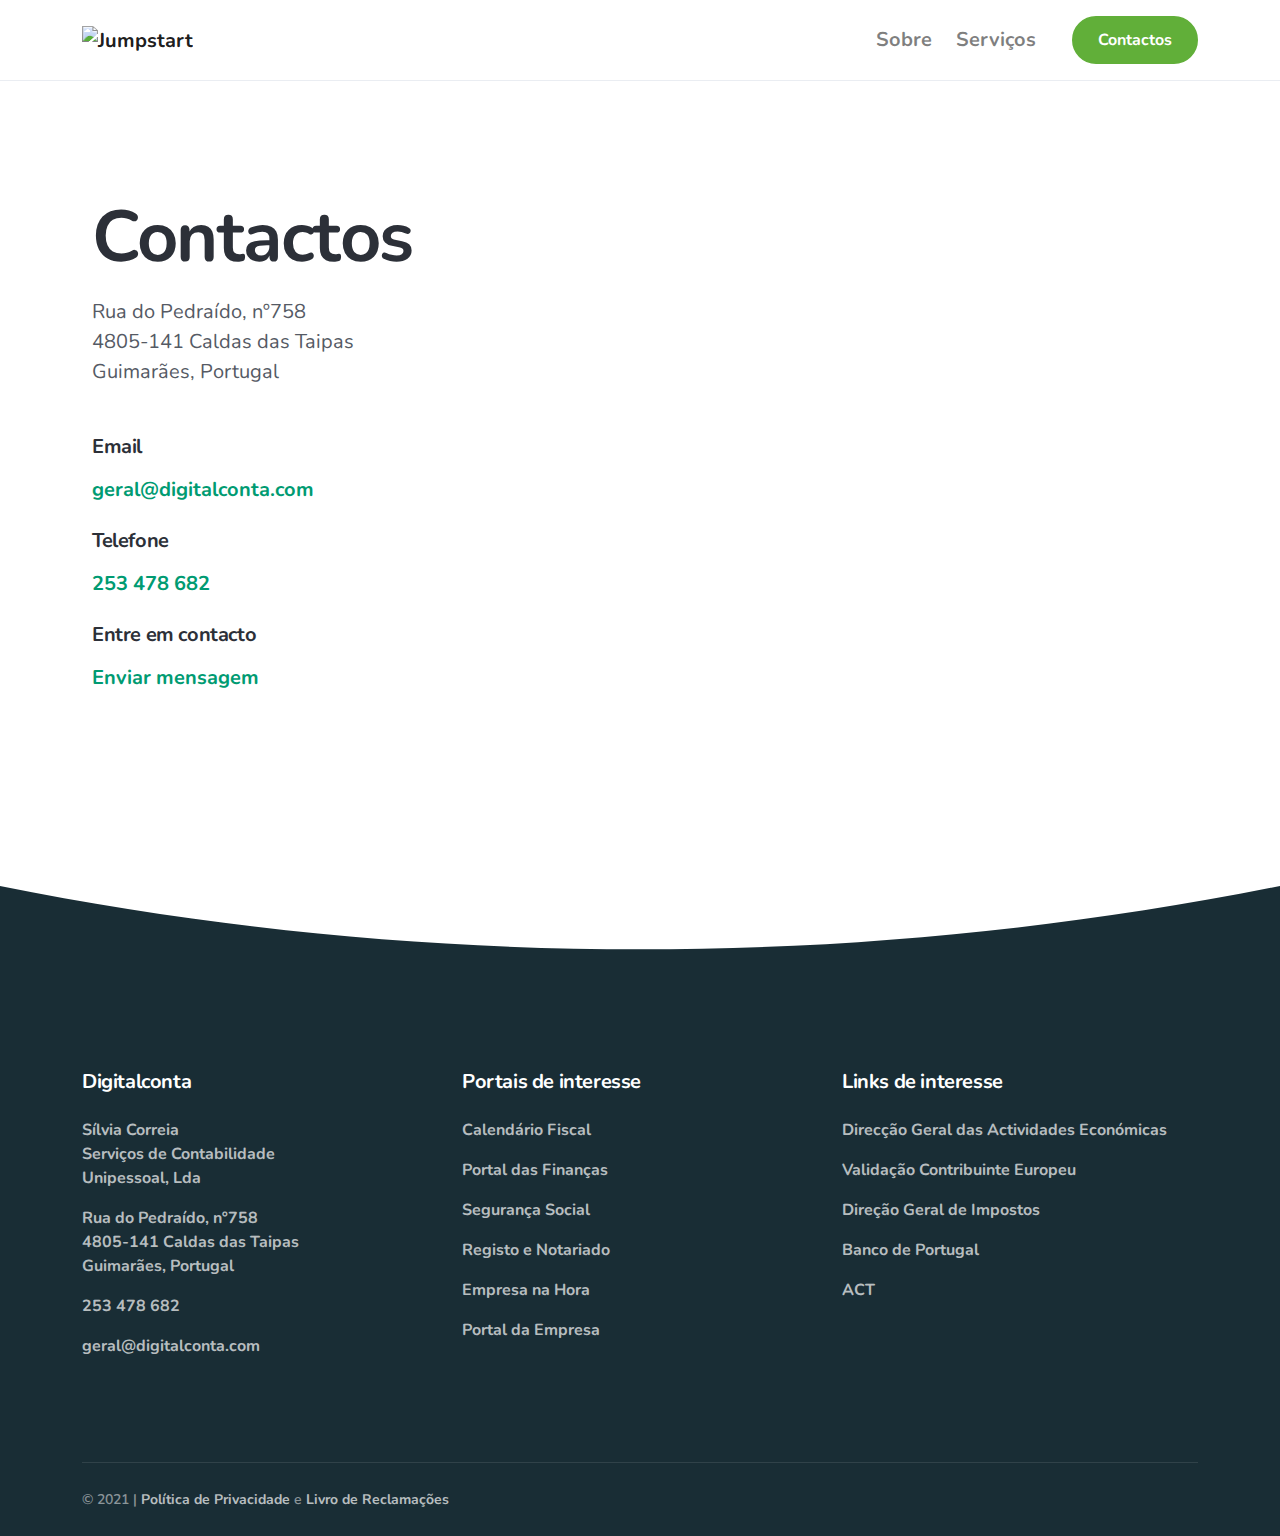
==== contactos.html @ 4f8dac58 "Add files via upload" ====
<!doctype html>
<html lang="en">

  <head>
    <meta charset="utf-8">
    <title>Jumpstart SaaS App & Software Template</title>
    <meta name="viewport" content="width=device-width, initial-scale=1.0">
    <meta name="description" content="Bootstrap HTML template and UI kit by Medium Rare">
    <!-- Begin loading animation -->
    <link href="loader-pulse.css" rel="stylesheet" type="text/css" media="all" />
    <!-- End loading animation -->
    <link href="theme.css" rel="stylesheet" type="text/css" media="all" />
    <link href="https://fonts.googleapis.com/css?family=Nunito:400,400i,600,700&display=swap" rel="stylesheet">
  </head>

  <body>
    <div class="loader">
      <div class="loading-animation"></div>
    </div>
    <!-- <div class="alert alert-dismissible d-none d-md-block bg-primary-3 text-white py-4 py-md-3 px-0 mb-0 rounded-0 border-0">
    <div class="container">
        <div class="row no-gutters align-items-md-center justify-content-center">
            <div class="col-lg-11 col-md d-flex flex-column flex-md-row align-items-md-center justify-content-lg-center">
                <div class="mb-3 mb-md-0"><strong>Intro Sale</strong> $10 per license for Jumpstart's launch. Act fast, ends soon.</div>
                <a class="btn btn-sm btn-success ml-md-3" target="_blank" href=#>Redeem Offer</a>
            </div>
            <div class="col-auto position-absolute right">
                <button type="button" class="close p-0 position-relative" data-dismiss="alert" aria-label="Close">
                    <span aria-hidden="true">
                        <img src="assets/img/icons/interface/icon-x.svg" alt="Close" class="icon icon-sm bg-white" data-inject-svg>
                    </span>
                </button>
            </div>
        </div>
    </div>
</div> -->
<div class="navbar-container">
  <nav class="navbar navbar-expand-lg navbar-light" data-sticky="top">
    <div class="container">
      <a class="navbar-brand navbar-brand-dynamic-color fade-page" href="index.html">
        <img alt="Jumpstart" style="width: 200px;" src="assets/img/logo2_semfundo.png">
      </a>
      <div class="d-flex align-items-center order-lg-3">
        <a href="contactos.html" class="btn btn-primary ml-lg-4 mr-3 mr-md-4 mr-lg-0 d-none d-sm-block order-lg-3">Contactos</a>
        <button aria-expanded="false" aria-label="Toggle navigation" class="navbar-toggler" data-target=".navbar-collapse" data-toggle="collapse" type="button">
          <img alt="Navbar Toggler Open Icon" class="navbar-toggler-open icon icon-sm" data-inject-svg src="assets/img/icons/interface/icon-menu.svg">
          <img alt="Navbar Toggler Close Icon" class="navbar-toggler-close icon icon-sm" data-inject-svg src="assets/img/icons/interface/icon-x.svg">
        </button>
      </div>
      <div class="collapse navbar-collapse order-3 order-lg-2 justify-content-lg-end" id="navigation-menu">
        <ul class="navbar-nav my-3 my-lg-0">
          <li class="nav-item">
              <a aria-expanded="false" aria-haspopup="true" class="nav-link nav-item" href="sobre.html" role="button">Sobre</a>
          </li>
          <li class="nav-item">
            <a aria-expanded="false" aria-haspopup="true" class="nav-link nav-item" href="servicos.html" role="button">Serviços</a>
        </li>
      </ul>
      </div>
    </div>
  </nav>
</div>

    <section class="row no-gutters p-0 border-top border-bottom">
      <div class="col-lg-6">
        <section>
          <div class="container">
            <div class="row justify-content-center">
              <div class="col col-md-10 col-xl-9 text-center text-lg-left">
                <h1 class="display-3">Contactos</h1>
                <address class="lead mb-5">
                  <p>Rua do Pedraído, nº758</p>
                  <p>4805-141 Caldas das Taipas</p>
                  <p>Guimarães, Portugal</p>
                </address>
                <div class="d-flex flex-column justify-content-center justify-content-lg-start">
                  <div class="mx-3 mx-lg-0 mr-lg-5 mb-4">
                    <h5>Email</h5>
                    <a href="#" class="lead green">geral@digitalconta.com</a>
                  </div>
                  <div class="mx-3 mx-lg-0 mr-lg-5 mb-4">
                    <h5>Telefone</h5>
                    <a href="#" class="lead green">253 478 682</a>
                  </div>
                  <div class="mx-3 mx-lg-0 mr-lg-5 mb-4">
                    <h5>Entre em contacto</h5>
                    <a href="#" class="lead green">Enviar mensagem</a>
                  </div>
                </div>
              </div>
            </div>
          </div>
        </section>
      </div>
      <div class="col-lg-6">
        <div class="divider divider-side d-none d-lg-block transform-flip-y"></div>
        <div class="min-vh-30 h-100 w-100" data-marker-image="assets/img/icons/theme/map/marker-2.svg" data-maps-api-key="AIzaSyBCfgrovB5v2DGaDLzF8RobNGKXDOiqhkw" data-address="Rua do Pedraído, nº758

        4805-141 Caldas das Taipas
        
        Guimarães, Portugal" data-map-zoom="14">
          <div class="map-marker" data-address="Rua do Pedraído, nº758

          4805-141 Caldas das Taipas
          
          Guimarães, Portugal
">
            <div class="info-window" data-max-width="400">
              <div class="container">
                <div class="row">
                  <div class="col-12">
                    <h5>Info windows in Jumpstart</h5>
                  </div>
                  <div class="col-4">
                    <img alt="Jumpstart Logo" class="w-100" src="assets/img/logos/jumpstart.svg">
                  </div>
                  <div class="col-8 pb-2">
                    <p>
                      We've made info windows easy in Jumpstart, so you can use any HTML in this infowindow on your map.
                    </p>
                    <h6 class="mb-0">Address</h6>
                    <address>
                      443 Park Avenue South, Kips Bay New York City

                    </address>
                    <a target="_blank" href="#">... More Info</a>
                  </div>
                </div>
              </div>
            </div>
          </div>
        </div>
      </div>
      <div class="divider divider-bottom bg-primary-3 mt-5"></div>
    </section>

    <footer class="bg-primary-3 text-white links-white pb-4 footer-1">
      <div class="container">
        <div class="row">
          <div class="col-xl-4 col-md-4 mb-4 mb-md-0">
            <h5>Digitalconta</h5>
            <ul class="nav flex-column flex-md-column">
              <li class="nav-item mr-3 mr-md-0">
                <a href="https://www.racius.com/silvia-correia-servicos-de-contabilidade-unipessoal-lda/" class="nav-link fade-page px-0 py-2">Sílvia Correia<br>Serviços de Contabilidade<br>Unipessoal, Lda</a>
              </li>
              <li class="nav-item mr-3 mr-md-0">
                <a href="https://www.google.com/maps?ll=41.49238,-8.349978&z=14&t=h&hl=pt-PT&gl=US&mapclient=embed&q=R.+do+Pedraido+758+Caldelas" class="nav-link fade-page px-0 py-2">
                  Rua do Pedraído, nº758<br>
                  4805-141 Caldas das Taipas<br>
                  Guimarães, Portugal</a>
              </li>
              <li class="nav-item mr-3 mr-md-0">
                <a href="tel:253478682" class="nav-link fade-page px-0 py-2">253 478 682</a>
              </li>
              <li class="nav-item mr-3 mr-md-0">
                <a href="mailto:geral@digitalconta.com" class="nav-link fade-page px-0 py-2">geral@digitalconta.com</a>
              </li>
            </ul>
          </div>
          <div class="col-xl-4 col-md-4 mb-4 mb-md-0">
            <h5>Portais de interesse</h5>
            <ul class="nav flex-column flex-md-column">
              <li class="nav-item mr-3 mr-md-0">
                <a href="https://info.portaldasfinancas.gov.pt/pt/apoio_contribuinte/calendario_fiscal/Pages/obrigacoes.aspx" class="nav-link fade-page px-0 py-2">Calendário Fiscal</a>
              </li>
              <li class="nav-item mr-3 mr-md-0">
                <a href="https://www.portaldasfinancas.gov.pt/at/html/index.html" class="nav-link fade-page px-0 py-2">Portal das Finanças</a>
              </li>
              <li class="nav-item mr-3 mr-md-0">
                <a href="http://www.seg-social.pt/inicio" class="nav-link fade-page px-0 py-2">Segurança Social</a>
              </li>
              <li class="nav-item mr-3 mr-md-0">
                <a href="https://www.irn.mj.pt/IRN/sections/inicio" class="nav-link fade-page px-0 py-2">Registo e Notariado</a>
              </li>
              <li class="nav-item mr-3 mr-md-0">
                <a href="https://justica.gov.pt/Servicos/Empresa-na-Hora" class="nav-link fade-page px-0 py-2">Empresa na Hora</a>
              </li>
              <li class="nav-item mr-3 mr-md-0">
                <a href="http://www.portaldaempresa.pt/" class="nav-link fade-page px-0 py-2">Portal da Empresa</a>
              </li>
            </ul>
          </div>
          <div class="col-xl-4 col-md-4 mb-4 mb-md-0">
            <h5>Links de interesse</h5>
            <ul class="nav flex-column flex-md-column">
              <li class="nav-item mr-3 mr-md-0">
                <a href="http://www.dgae.min-economia.pt/" class="nav-link fade-page px-0 py-2">Direcção Geral das Actividades Económicas</a>
              </li>
              <li class="nav-item mr-3 mr-md-0">
                <a href="https://ec.europa.eu/taxation_customs/vies/" class="nav-link fade-page px-0 py-2">Validação Contribuinte Europeu</a>
              </li>
              <li class="nav-item mr-3 mr-md-0">
                <a href="http://www.dgci.min-financas.pt/" class="nav-link fade-page px-0 py-2">Direção Geral de Impostos</a>
              </li>
              <li class="nav-item mr-3 mr-md-0">
                <a href="https://www.bportugal.pt/" class="nav-link fade-page px-0 py-2">Banco de Portugal</a>
              </li>
              <li class="nav-item mr-3 mr-md-0">
                <a href="http://www.act.gov.pt/" class="nav-link fade-page px-0 py-2">ACT</a>
              </li>
            </ul>
          </div>
        </div>
        <div class="row">
          <div class="col">
            <hr>
          </div>
        </div>
        <div class="row flex-column flex-lg-row align-items-center justify-content-center justify-content-lg-between text-center text-lg-left">
          <div class="col-auto">
            <div class="d-flex flex-column flex-sm-row align-items-center text-small">
              <div class="text-muted">&copy; 2021 | <a href="https://www.google.com/policies/privacy/" target="_blank">Política de Privacidade</a> e <a href="https://www.livroreclamacoes.pt/inicio" target="_blank">Livro de Reclamações</a>
              </div>
            </div>
          </div>
          <div class="col-auto mt-3 mt-lg-0">
            <ul class="list-unstyled d-flex mb-0">
              <li class="mx-3">
                <a href="#" class="hover-fade-out">
                  <img src="assets/img/icons/social/dribbble.svg" alt="Dribbble" class="icon icon-xs bg-white" data-inject-svg>
                </a>
              </li>
              <li class="mx-3">
                <a href="#" class="hover-fade-out">
                  <img src="assets/img/icons/social/twitter.svg" alt="Twitter" class="icon icon-xs bg-white" data-inject-svg>
                </a>
              </li>
              <li class="mx-3">
                <a href="#" class="hover-fade-out">
                  <img src="assets/img/icons/social/github.svg" alt="Github" class="icon icon-xs bg-white" data-inject-svg>
                </a>
              </li>
              <li class="mx-3">
                <a href="#" class="hover-fade-out">
                  <img src="assets/img/icons/social/facebook.svg" alt="Facebook" class="icon icon-xs bg-white" data-inject-svg>
                </a>
              </li>
              <li class="mx-3">
                <a href="#" class="hover-fade-out">
                  <img src="assets/img/icons/social/google.svg" alt="Google" class="icon icon-xs bg-white" data-inject-svg>
                </a>
              </li>
            </ul>
          </div>
        </div>
      </div>
    </footer>
    <a href="#top" class="btn btn-primary rounded-circle btn-back-to-top" data-smooth-scroll data-aos="fade-up" data-aos-offset="2000" data-aos-mirror="true" data-aos-once="false">
      <img src="assets/img/icons/interface/icon-arrow-up.svg" alt="Icon" class="icon bg-white" data-inject-svg>
    </a>
    <!-- Required vendor scripts (Do not remove) -->
    <script type="text/javascript" src="jquery.min.js"></script>
    <script type="text/javascript" src="popper.min.js"></script>
    <script type="text/javascript" src="bootstrap.js"></script>

    <!-- Optional Vendor Scripts (Remove the plugin script here and comment initializer script out of index.js if site does not use that feature) -->

    <!-- AOS (Animate On Scroll - animates elements into view while scrolling down) -->
    <script type="text/javascript" src="aos.js"></script>
    <!-- Clipboard (copies content from browser into OS clipboard) -->
    <script type="text/javascript" src="clipboard.min.js"></script>
    <!-- Fancybox (handles image and video lightbox and galleries) -->
    <script type="text/javascript" src="jquery.fancybox.min.js"></script>
    <!-- Flatpickr (calendar/date/time picker UI) -->
    <script type="text/javascript" src="flatpickr.min.js"></script>
    <!-- Flickity (handles touch enabled carousels and sliders) -->
    <script type="text/javascript" src="flickity.pkgd.min.js"></script>
    <!-- Ion rangeSlider (flexible and pretty range slider elements) -->
    <script type="text/javascript" src="ion.rangeSlider.min.js"></script>
    <!-- Isotope (masonry layouts and filtering) -->
    <script type="text/javascript" src="isotope.pkgd.min.js"></script>
    <!-- jarallax (parallax effect and video backgrounds) -->
    <script type="text/javascript" src="jarallax.min.js"></script>
    <script type="text/javascript" src="jarallax-video.min.js"></script>
    <script type="text/javascript" src="jarallax-element.min.js"></script>
    <!-- jQuery Countdown (displays countdown text to a specified date) -->
    <script type="text/javascript" src="jquery.countdown.min.js"></script>
    <!-- jQuery smartWizard facilitates steppable wizard content -->
    <script type="text/javascript" src="jquery.smartWizard.min.js"></script>
    <!-- Plyr (unified player for Video, Audio, Vimeo and Youtube) -->
    <script type="text/javascript" src="plyr.polyfilled.min.js"></script>
    <!-- Prism (displays formatted code boxes) -->
    <script type="text/javascript" src="prism.js"></script>
    <!-- ScrollMonitor (manages events for elements scrolling in and out of view) -->
    <script type="text/javascript" src="scrollMonitor.js"></script>
    <!-- Smooth scroll (animation to links in-page)-->
    <script type="text/javascript" src="smooth-scroll.polyfills.min.js"></script>
    <!-- SVGInjector (replaces img tags with SVG code to allow easy inclusion of SVGs with the benefit of inheriting colors and styles)-->
    <script type="text/javascript" src="svg-injector.umd.production.js"></script>
    <!-- TwitterFetcher (displays a feed of tweets from a specified account)-->
    <script type="text/javascript" src="twitterFetcher_min.js"></script>
    <!-- Typed text (animated typing effect)-->
    <script type="text/javascript" src="typed.min.js"></script>
    <!-- Required theme scripts (Do not remove) -->
    <script type="text/javascript" src="theme.js"></script>
    <!-- Removes page load animation when window is finished loading -->
    <script type="text/javascript">
      window.addEventListener("load",function(){document.querySelector('body').classList.add('loaded');});
    </script>

  </body>

</html>
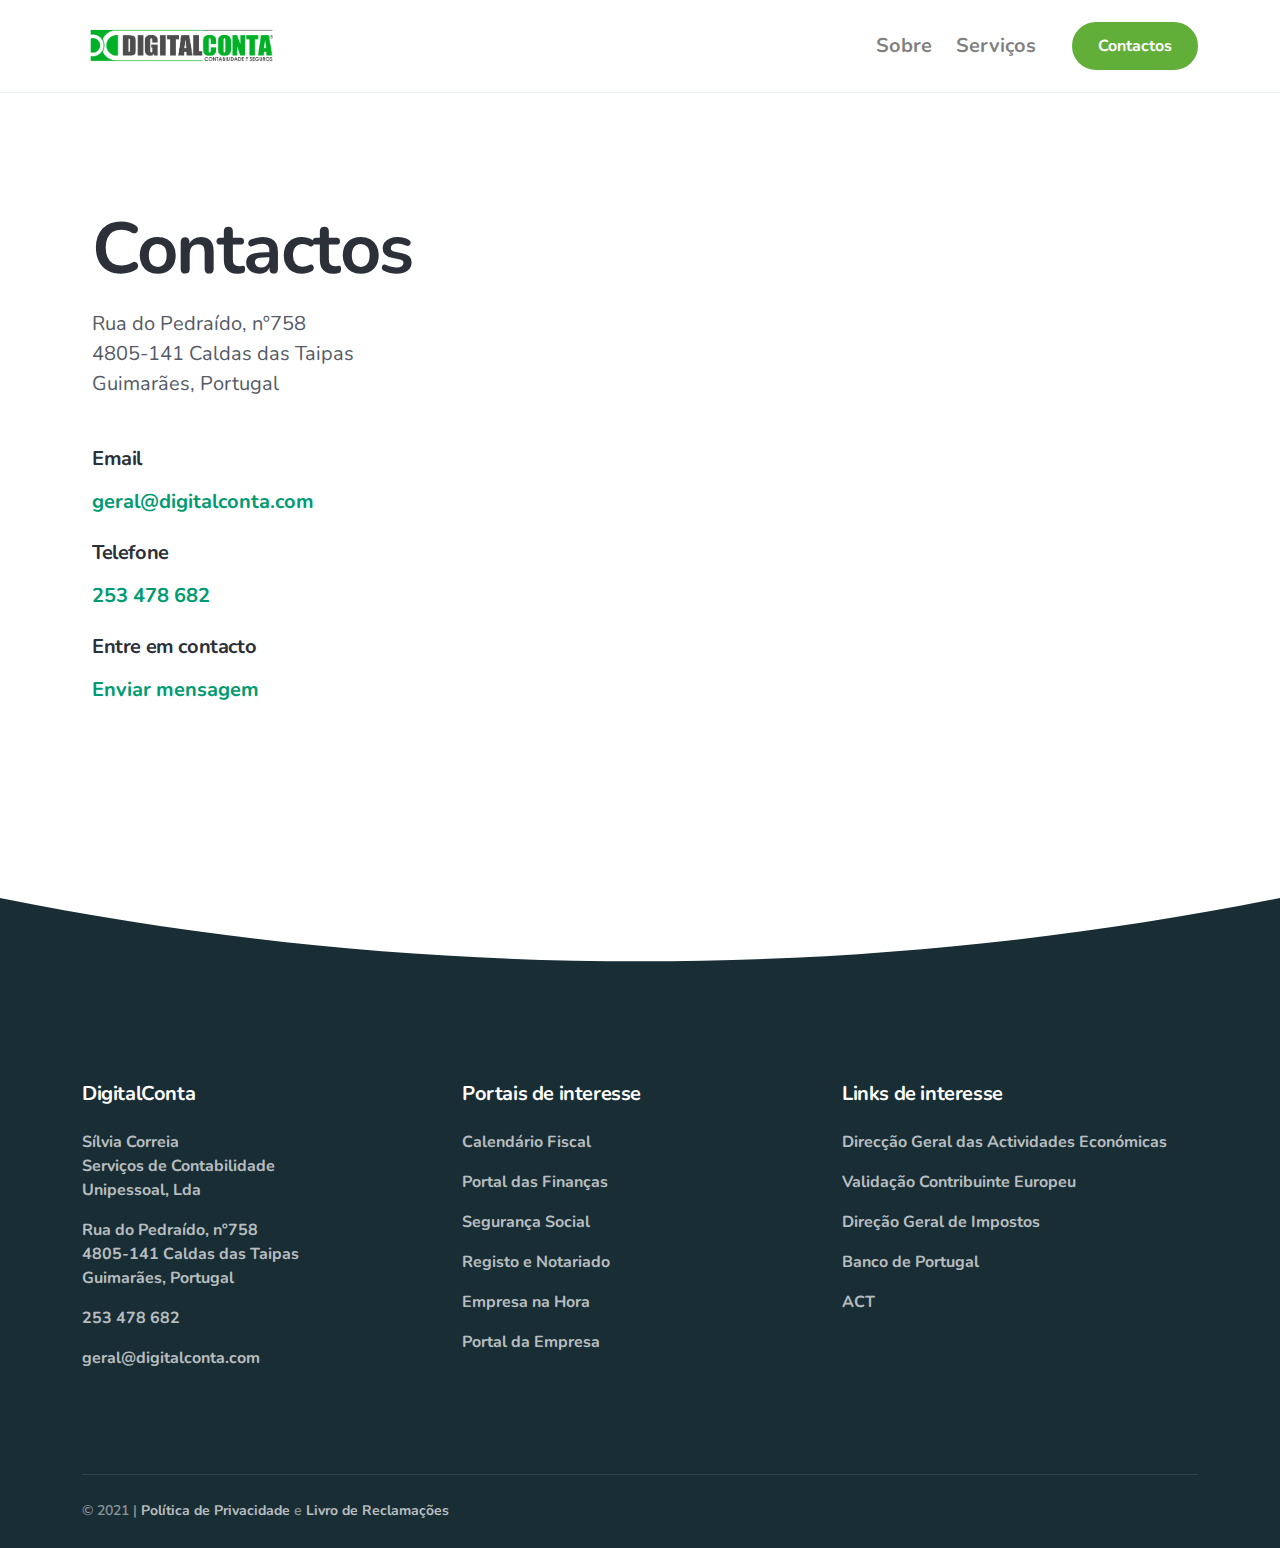
==== commit c5066b34: "Add files via upload" ====
--- a/contactos.html
+++ b/contactos.html
@@ -3,12 +3,13 @@
 
   <head>
     <meta charset="utf-8">
-    <title>Jumpstart SaaS App & Software Template</title>
+    <title>DIGITALCONTA</title>
     <meta name="viewport" content="width=device-width, initial-scale=1.0">
-    <meta name="description" content="Bootstrap HTML template and UI kit by Medium Rare">
+    <meta name="description" content="Contabilidade e Fiscalidade">
     <!-- Begin loading animation -->
     <link href="loader-pulse.css" rel="stylesheet" type="text/css" media="all" />
     <!-- End loading animation -->
+    <link rel="icon" type="image/png" href="favicon.png"/>
     <link href="theme.css" rel="stylesheet" type="text/css" media="all" />
     <link href="https://fonts.googleapis.com/css?family=Nunito:400,400i,600,700&display=swap" rel="stylesheet">
   </head>
@@ -17,50 +18,32 @@
     <div class="loader">
       <div class="loading-animation"></div>
     </div>
-    <!-- <div class="alert alert-dismissible d-none d-md-block bg-primary-3 text-white py-4 py-md-3 px-0 mb-0 rounded-0 border-0">
-    <div class="container">
-        <div class="row no-gutters align-items-md-center justify-content-center">
-            <div class="col-lg-11 col-md d-flex flex-column flex-md-row align-items-md-center justify-content-lg-center">
-                <div class="mb-3 mb-md-0"><strong>Intro Sale</strong> $10 per license for Jumpstart's launch. Act fast, ends soon.</div>
-                <a class="btn btn-sm btn-success ml-md-3" target="_blank" href=#>Redeem Offer</a>
-            </div>
-            <div class="col-auto position-absolute right">
-                <button type="button" class="close p-0 position-relative" data-dismiss="alert" aria-label="Close">
-                    <span aria-hidden="true">
-                        <img src="assets/img/icons/interface/icon-x.svg" alt="Close" class="icon icon-sm bg-white" data-inject-svg>
-                    </span>
-                </button>
-            </div>
-        </div>
+    <div class="navbar-container">
+      <nav class="navbar navbar-expand-lg navbar-light" data-sticky="top">
+        <div class="container">
+          <a class="navbar-brand navbar-brand-dynamic-color fade-page" href="index.html">
+           <img alt="DigitalConta" style="width: 200px;" src="logo-navbar.png">
+          </a>
+          <div class="d-flex align-items-center order-lg-3">
+            <a href="contactos.html" class="btn btn-primary ml-lg-4 mr-3 mr-md-4 mr-lg-0 d-none d-sm-block order-lg-3">Contactos</a>
+            <button aria-expanded="false" aria-label="Toggle navigation" class="navbar-toggler" data-target=".navbar-collapse" data-toggle="collapse" type="button">
+              <img alt="Navbar Toggler Open Icon" class="navbar-toggler-open icon icon-sm" data-inject-svg src="assets/icon-menu.svg">
+              <img alt="Navbar Toggler Close Icon" class="navbar-toggler-close icon icon-sm" data-inject-svg src="assets/icon-x.svg">
+            </button>
+          </div>
+          <div class="collapse navbar-collapse order-3 order-lg-2 justify-content-lg-end" id="navigation-menu">
+            <ul class="navbar-nav my-3 my-lg-0">
+              <li class="nav-item">
+                  <a aria-expanded="false" aria-haspopup="true" class="nav-link nav-item" href="sobre.html" role="button">Sobre</a>
+              </li>
+              <li class="nav-item">
+                <a aria-expanded="false" aria-haspopup="true" class="nav-link nav-item" href="servicos.html" role="button">Serviços</a>
+            </li>
+          </ul>
+          </div>
+        </div>
+      </nav>
     </div>
-</div> -->
-<div class="navbar-container">
-  <nav class="navbar navbar-expand-lg navbar-light" data-sticky="top">
-    <div class="container">
-      <a class="navbar-brand navbar-brand-dynamic-color fade-page" href="index.html">
-        <img alt="Jumpstart" style="width: 200px;" src="assets/img/logo2_semfundo.png">
-      </a>
-      <div class="d-flex align-items-center order-lg-3">
-        <a href="contactos.html" class="btn btn-primary ml-lg-4 mr-3 mr-md-4 mr-lg-0 d-none d-sm-block order-lg-3">Contactos</a>
-        <button aria-expanded="false" aria-label="Toggle navigation" class="navbar-toggler" data-target=".navbar-collapse" data-toggle="collapse" type="button">
-          <img alt="Navbar Toggler Open Icon" class="navbar-toggler-open icon icon-sm" data-inject-svg src="assets/img/icons/interface/icon-menu.svg">
-          <img alt="Navbar Toggler Close Icon" class="navbar-toggler-close icon icon-sm" data-inject-svg src="assets/img/icons/interface/icon-x.svg">
-        </button>
-      </div>
-      <div class="collapse navbar-collapse order-3 order-lg-2 justify-content-lg-end" id="navigation-menu">
-        <ul class="navbar-nav my-3 my-lg-0">
-          <li class="nav-item">
-              <a aria-expanded="false" aria-haspopup="true" class="nav-link nav-item" href="sobre.html" role="button">Sobre</a>
-          </li>
-          <li class="nav-item">
-            <a aria-expanded="false" aria-haspopup="true" class="nav-link nav-item" href="servicos.html" role="button">Serviços</a>
-        </li>
-      </ul>
-      </div>
-    </div>
-  </nav>
-</div>
-
     <section class="row no-gutters p-0 border-top border-bottom">
       <div class="col-lg-6">
         <section>
@@ -138,22 +121,22 @@
       <div class="container">
         <div class="row">
           <div class="col-xl-4 col-md-4 mb-4 mb-md-0">
-            <h5>Digitalconta</h5>
+            <h5>DigitalConta</h5>
             <ul class="nav flex-column flex-md-column">
               <li class="nav-item mr-3 mr-md-0">
-                <a href="https://www.racius.com/silvia-correia-servicos-de-contabilidade-unipessoal-lda/" class="nav-link fade-page px-0 py-2">Sílvia Correia<br>Serviços de Contabilidade<br>Unipessoal, Lda</a>
-              </li>
-              <li class="nav-item mr-3 mr-md-0">
-                <a href="https://www.google.com/maps?ll=41.49238,-8.349978&z=14&t=h&hl=pt-PT&gl=US&mapclient=embed&q=R.+do+Pedraido+758+Caldelas" class="nav-link fade-page px-0 py-2">
+                <a href="https://www.racius.com/silvia-correia-servicos-de-contabilidade-unipessoal-lda/" target="_blank" class="nav-link fade-page px-0 py-2">Sílvia Correia<br>Serviços de Contabilidade<br>Unipessoal, Lda</a>
+              </li>
+              <li class="nav-item mr-3 mr-md-0">
+                <a href="https://www.google.com/maps?ll=41.49238,-8.349978&z=14&t=h&hl=pt-PT&gl=US&mapclient=embed&q=R.+do+Pedraido+758+Caldelas" target="_blank" class="nav-link fade-page px-0 py-2">
                   Rua do Pedraído, nº758<br>
                   4805-141 Caldas das Taipas<br>
                   Guimarães, Portugal</a>
               </li>
               <li class="nav-item mr-3 mr-md-0">
-                <a href="tel:253478682" class="nav-link fade-page px-0 py-2">253 478 682</a>
-              </li>
-              <li class="nav-item mr-3 mr-md-0">
-                <a href="mailto:geral@digitalconta.com" class="nav-link fade-page px-0 py-2">geral@digitalconta.com</a>
+                <a href="tel:253478682" target="_blank" class="nav-link fade-page px-0 py-2">253 478 682</a>
+              </li>
+              <li class="nav-item mr-3 mr-md-0">
+                <a href="mailto:geral@digitalconta.com" target="_blank" class="nav-link fade-page px-0 py-2">geral@digitalconta.com</a>
               </li>
             </ul>
           </div>
@@ -161,22 +144,22 @@
             <h5>Portais de interesse</h5>
             <ul class="nav flex-column flex-md-column">
               <li class="nav-item mr-3 mr-md-0">
-                <a href="https://info.portaldasfinancas.gov.pt/pt/apoio_contribuinte/calendario_fiscal/Pages/obrigacoes.aspx" class="nav-link fade-page px-0 py-2">Calendário Fiscal</a>
-              </li>
-              <li class="nav-item mr-3 mr-md-0">
-                <a href="https://www.portaldasfinancas.gov.pt/at/html/index.html" class="nav-link fade-page px-0 py-2">Portal das Finanças</a>
-              </li>
-              <li class="nav-item mr-3 mr-md-0">
-                <a href="http://www.seg-social.pt/inicio" class="nav-link fade-page px-0 py-2">Segurança Social</a>
-              </li>
-              <li class="nav-item mr-3 mr-md-0">
-                <a href="https://www.irn.mj.pt/IRN/sections/inicio" class="nav-link fade-page px-0 py-2">Registo e Notariado</a>
-              </li>
-              <li class="nav-item mr-3 mr-md-0">
-                <a href="https://justica.gov.pt/Servicos/Empresa-na-Hora" class="nav-link fade-page px-0 py-2">Empresa na Hora</a>
-              </li>
-              <li class="nav-item mr-3 mr-md-0">
-                <a href="http://www.portaldaempresa.pt/" class="nav-link fade-page px-0 py-2">Portal da Empresa</a>
+                <a href="https://info.portaldasfinancas.gov.pt/pt/apoio_contribuinte/calendario_fiscal/Pages/obrigacoes.aspx" target="_blank" class="nav-link fade-page px-0 py-2">Calendário Fiscal</a>
+              </li>
+              <li class="nav-item mr-3 mr-md-0">
+                <a href="https://www.portaldasfinancas.gov.pt/at/html/index.html" target="_blank" class="nav-link fade-page px-0 py-2">Portal das Finanças</a>
+              </li>
+              <li class="nav-item mr-3 mr-md-0">
+                <a href="http://www.seg-social.pt/inicio" target="_blank" class="nav-link fade-page px-0 py-2">Segurança Social</a>
+              </li>
+              <li class="nav-item mr-3 mr-md-0">
+                <a href="https://www.irn.mj.pt/IRN/sections/inicio" target="_blank" class="nav-link fade-page px-0 py-2">Registo e Notariado</a>
+              </li>
+              <li class="nav-item mr-3 mr-md-0">
+                <a href="https://justica.gov.pt/Servicos/Empresa-na-Hora" target="_blank" class="nav-link fade-page px-0 py-2">Empresa na Hora</a>
+              </li>
+              <li class="nav-item mr-3 mr-md-0">
+                <a href="http://www.portaldaempresa.pt/" target="_blank" class="nav-link fade-page px-0 py-2">Portal da Empresa</a>
               </li>
             </ul>
           </div>
@@ -184,19 +167,19 @@
             <h5>Links de interesse</h5>
             <ul class="nav flex-column flex-md-column">
               <li class="nav-item mr-3 mr-md-0">
-                <a href="http://www.dgae.min-economia.pt/" class="nav-link fade-page px-0 py-2">Direcção Geral das Actividades Económicas</a>
-              </li>
-              <li class="nav-item mr-3 mr-md-0">
-                <a href="https://ec.europa.eu/taxation_customs/vies/" class="nav-link fade-page px-0 py-2">Validação Contribuinte Europeu</a>
-              </li>
-              <li class="nav-item mr-3 mr-md-0">
-                <a href="http://www.dgci.min-financas.pt/" class="nav-link fade-page px-0 py-2">Direção Geral de Impostos</a>
-              </li>
-              <li class="nav-item mr-3 mr-md-0">
-                <a href="https://www.bportugal.pt/" class="nav-link fade-page px-0 py-2">Banco de Portugal</a>
-              </li>
-              <li class="nav-item mr-3 mr-md-0">
-                <a href="http://www.act.gov.pt/" class="nav-link fade-page px-0 py-2">ACT</a>
+                <a href="http://www.dgae.min-economia.pt/" target="_blank" class="nav-link fade-page px-0 py-2">Direcção Geral das Actividades Económicas</a>
+              </li>
+              <li class="nav-item mr-3 mr-md-0">
+                <a href="https://ec.europa.eu/taxation_customs/vies/" target="_blank" class="nav-link fade-page px-0 py-2">Validação Contribuinte Europeu</a>
+              </li>
+              <li class="nav-item mr-3 mr-md-0">
+                <a href="http://www.dgci.min-financas.pt/" target="_blank" class="nav-link fade-page px-0 py-2">Direção Geral de Impostos</a>
+              </li>
+              <li class="nav-item mr-3 mr-md-0">
+                <a href="https://www.bportugal.pt/" target="_blank" class="nav-link fade-page px-0 py-2">Banco de Portugal</a>
+              </li>
+              <li class="nav-item mr-3 mr-md-0">
+                <a href="http://www.act.gov.pt/" target="_blank" class="nav-link fade-page px-0 py-2">ACT</a>
               </li>
             </ul>
           </div>
@@ -217,27 +200,7 @@
             <ul class="list-unstyled d-flex mb-0">
               <li class="mx-3">
                 <a href="#" class="hover-fade-out">
-                  <img src="assets/img/icons/social/dribbble.svg" alt="Dribbble" class="icon icon-xs bg-white" data-inject-svg>
-                </a>
-              </li>
-              <li class="mx-3">
-                <a href="#" class="hover-fade-out">
-                  <img src="assets/img/icons/social/twitter.svg" alt="Twitter" class="icon icon-xs bg-white" data-inject-svg>
-                </a>
-              </li>
-              <li class="mx-3">
-                <a href="#" class="hover-fade-out">
-                  <img src="assets/img/icons/social/github.svg" alt="Github" class="icon icon-xs bg-white" data-inject-svg>
-                </a>
-              </li>
-              <li class="mx-3">
-                <a href="#" class="hover-fade-out">
                   <img src="assets/img/icons/social/facebook.svg" alt="Facebook" class="icon icon-xs bg-white" data-inject-svg>
-                </a>
-              </li>
-              <li class="mx-3">
-                <a href="#" class="hover-fade-out">
-                  <img src="assets/img/icons/social/google.svg" alt="Google" class="icon icon-xs bg-white" data-inject-svg>
                 </a>
               </li>
             </ul>
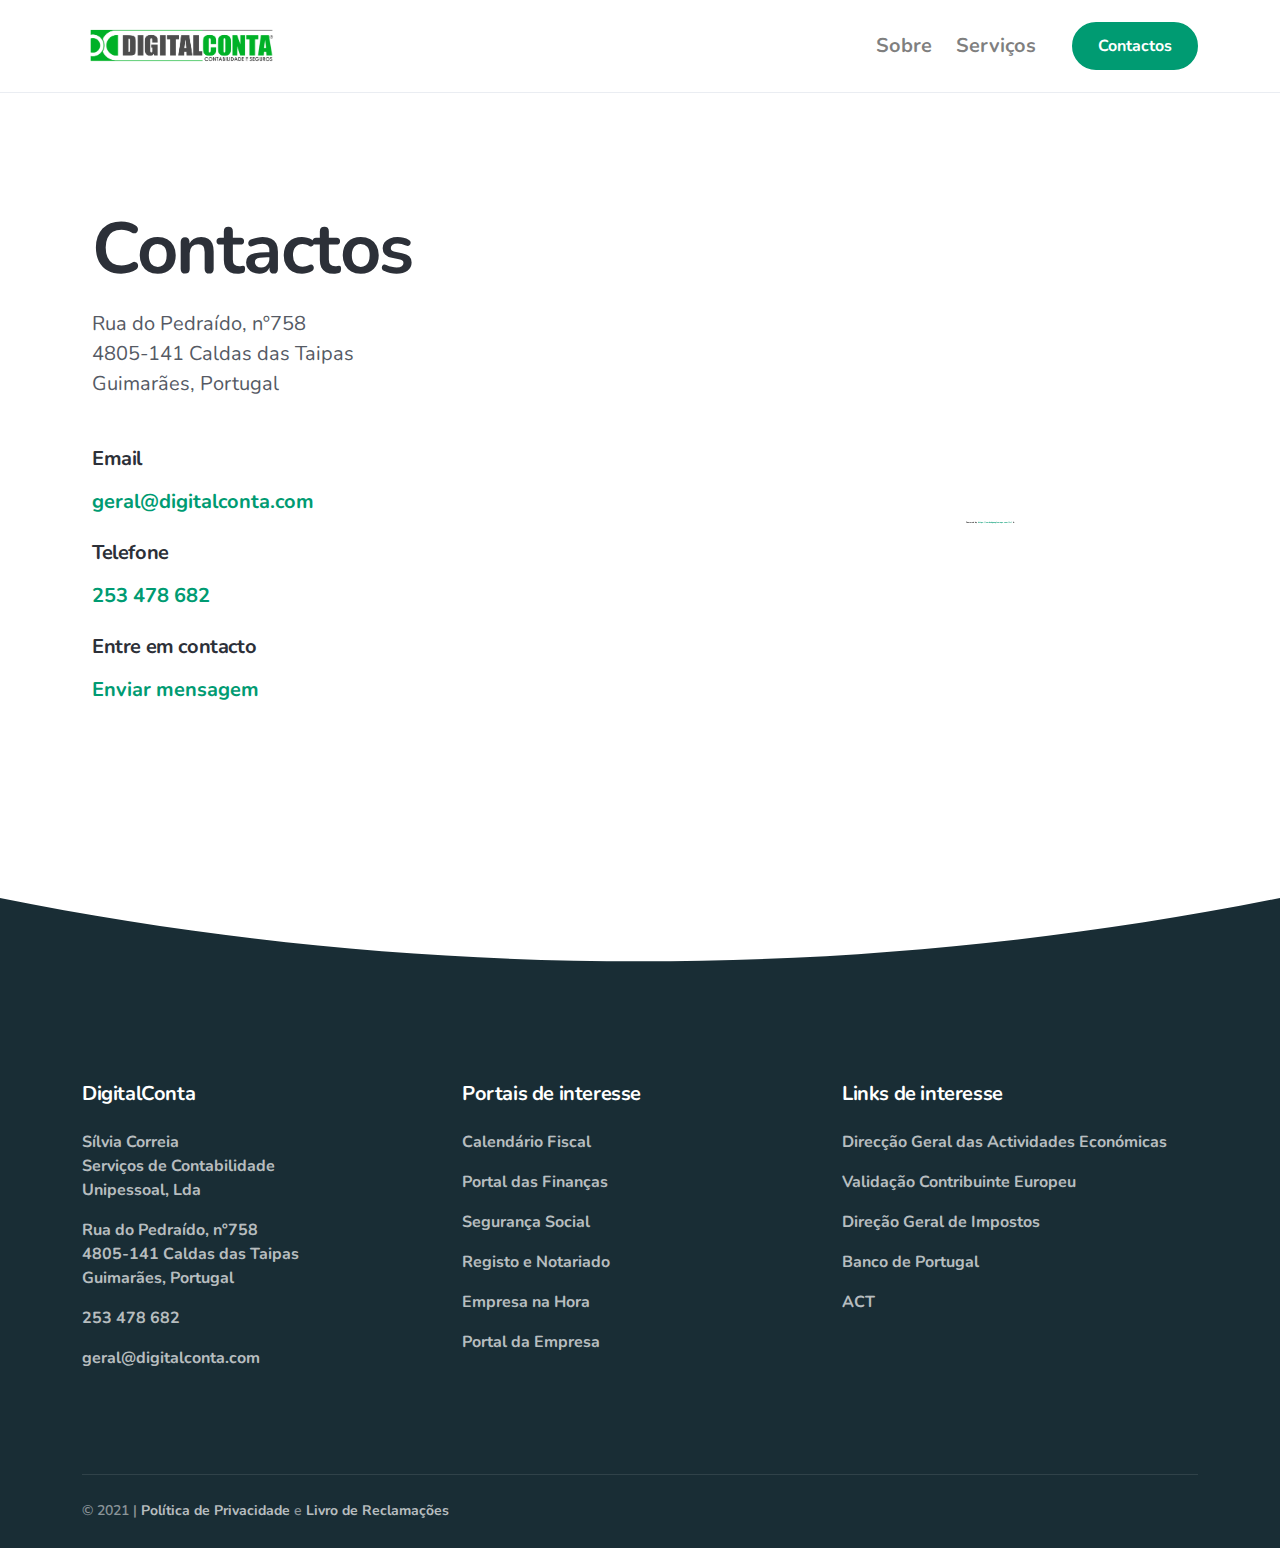
==== commit ea706292: "Add files via upload" ====
--- a/contactos.html
+++ b/contactos.html
@@ -27,8 +27,8 @@
           <div class="d-flex align-items-center order-lg-3">
             <a href="contactos.html" class="btn btn-primary ml-lg-4 mr-3 mr-md-4 mr-lg-0 d-none d-sm-block order-lg-3">Contactos</a>
             <button aria-expanded="false" aria-label="Toggle navigation" class="navbar-toggler" data-target=".navbar-collapse" data-toggle="collapse" type="button">
-              <img alt="Navbar Toggler Open Icon" class="navbar-toggler-open icon icon-sm" data-inject-svg src="assets/icon-menu.svg">
-              <img alt="Navbar Toggler Close Icon" class="navbar-toggler-close icon icon-sm" data-inject-svg src="assets/icon-x.svg">
+              <img alt="Navbar Toggler Open Icon" class="navbar-toggler-open icon icon-sm" src="icon-menu.png">
+              <img alt="Navbar Toggler Close Icon" class="navbar-toggler-close icon icon-sm" src="icon-x.png">
             </button>
           </div>
           <div class="collapse navbar-collapse order-3 order-lg-2 justify-content-lg-end" id="navigation-menu">
@@ -59,15 +59,15 @@
                 <div class="d-flex flex-column justify-content-center justify-content-lg-start">
                   <div class="mx-3 mx-lg-0 mr-lg-5 mb-4">
                     <h5>Email</h5>
-                    <a href="#" class="lead green">geral@digitalconta.com</a>
+                    <a href="#" class="lead">geral@digitalconta.com</a>
                   </div>
                   <div class="mx-3 mx-lg-0 mr-lg-5 mb-4">
                     <h5>Telefone</h5>
-                    <a href="#" class="lead green">253 478 682</a>
+                    <a href="#" class="lead">253 478 682</a>
                   </div>
                   <div class="mx-3 mx-lg-0 mr-lg-5 mb-4">
                     <h5>Entre em contacto</h5>
-                    <a href="#" class="lead green">Enviar mensagem</a>
+                    <a href="#" class="lead">Enviar mensagem</a>
                   </div>
                 </div>
               </div>
@@ -76,43 +76,8 @@
         </section>
       </div>
       <div class="col-lg-6">
-        <div class="divider divider-side d-none d-lg-block transform-flip-y"></div>
-        <div class="min-vh-30 h-100 w-100" data-marker-image="assets/img/icons/theme/map/marker-2.svg" data-maps-api-key="AIzaSyBCfgrovB5v2DGaDLzF8RobNGKXDOiqhkw" data-address="Rua do Pedraído, nº758
-
-        4805-141 Caldas das Taipas
-        
-        Guimarães, Portugal" data-map-zoom="14">
-          <div class="map-marker" data-address="Rua do Pedraído, nº758
-
-          4805-141 Caldas das Taipas
-          
-          Guimarães, Portugal
-">
-            <div class="info-window" data-max-width="400">
-              <div class="container">
-                <div class="row">
-                  <div class="col-12">
-                    <h5>Info windows in Jumpstart</h5>
-                  </div>
-                  <div class="col-4">
-                    <img alt="Jumpstart Logo" class="w-100" src="assets/img/logos/jumpstart.svg">
-                  </div>
-                  <div class="col-8 pb-2">
-                    <p>
-                      We've made info windows easy in Jumpstart, so you can use any HTML in this infowindow on your map.
-                    </p>
-                    <h6 class="mb-0">Address</h6>
-                    <address>
-                      443 Park Avenue South, Kips Bay New York City
-
-                    </address>
-                    <a target="_blank" href="#">... More Info</a>
-                  </div>
-                </div>
-              </div>
-            </div>
-          </div>
-        </div>
+        <div class="d-none d-lg-block transform-flip-y"></div>
+        <div style="overflow:hidden;width: 700px;position: relative;"><iframe width="700" height="440" src="https://maps.google.com/maps?width=700&amp;height=440&amp;hl=en&amp;q=R.%20do%20Pedraido%20758%20Caldelas+(T%C3%ADtulo)&amp;ie=UTF8&amp;t=&amp;z=16&amp;iwloc=B&amp;output=embed" frameborder="0" scrolling="no" marginheight="0" marginwidth="0"></iframe><div style="position: absolute;width: 80%;bottom: 10px;left: 0;right: 0;margin-left: auto;margin-right: auto;color: #000;text-align: center;"><small style="line-height: 1.8;font-size: 2px;background: #fff;">Powered by <a href="https://embedgooglemaps.com/fr/">https://embedgooglemaps.com/fr/</a> & <a href=""></a></small></div><style>#gmap_canvas img{max-width:none!important;background:none!important}</style></div><br />
       </div>
       <div class="divider divider-bottom bg-primary-3 mt-5"></div>
     </section>
@@ -208,9 +173,6 @@
         </div>
       </div>
     </footer>
-    <a href="#top" class="btn btn-primary rounded-circle btn-back-to-top" data-smooth-scroll data-aos="fade-up" data-aos-offset="2000" data-aos-mirror="true" data-aos-once="false">
-      <img src="assets/img/icons/interface/icon-arrow-up.svg" alt="Icon" class="icon bg-white" data-inject-svg>
-    </a>
     <!-- Required vendor scripts (Do not remove) -->
     <script type="text/javascript" src="jquery.min.js"></script>
     <script type="text/javascript" src="popper.min.js"></script>
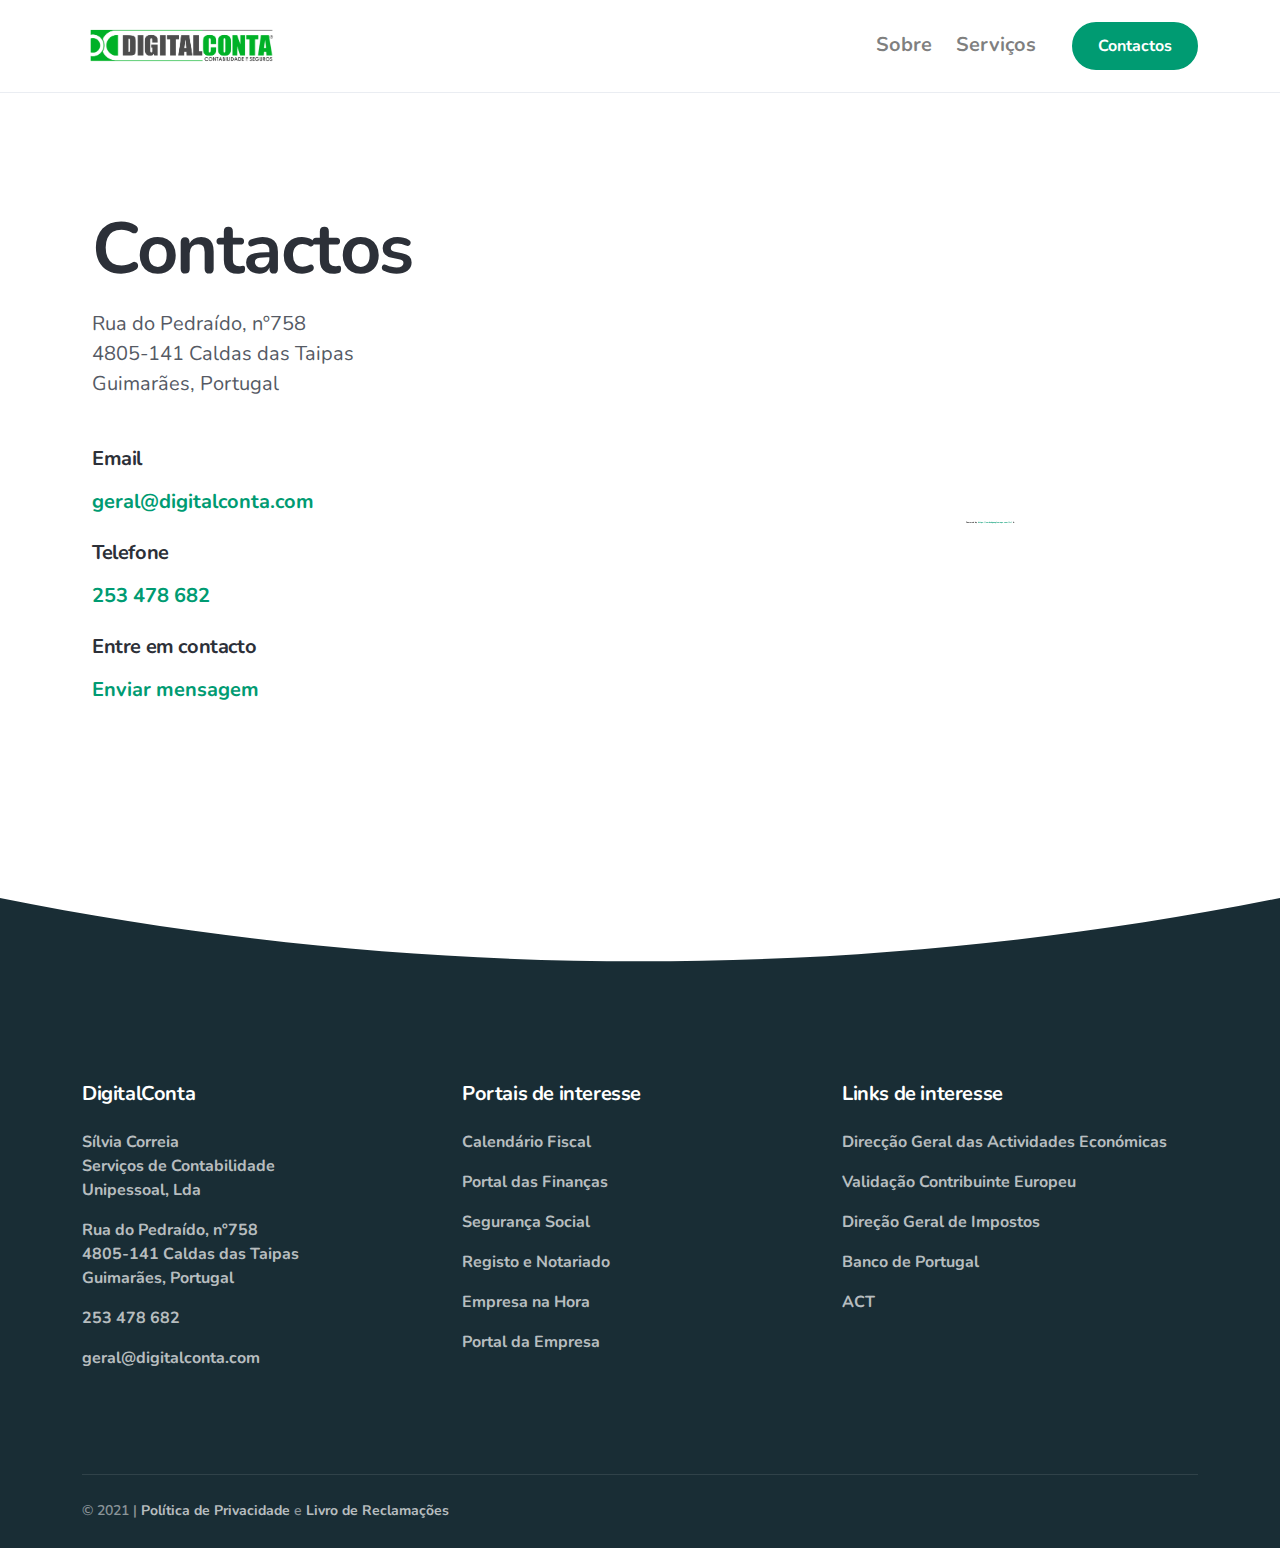
==== commit b6a5cb71: "Add files via upload" ====
--- a/contactos.html
+++ b/contactos.html
@@ -25,20 +25,20 @@
            <img alt="DigitalConta" style="width: 200px;" src="logo-navbar.png">
           </a>
           <div class="d-flex align-items-center order-lg-3">
-            <a href="contactos.html" class="btn btn-primary ml-lg-4 mr-3 mr-md-4 mr-lg-0 d-none d-sm-block order-lg-3">Contactos</a>
             <button aria-expanded="false" aria-label="Toggle navigation" class="navbar-toggler" data-target=".navbar-collapse" data-toggle="collapse" type="button">
               <img alt="Navbar Toggler Open Icon" class="navbar-toggler-open icon icon-sm" src="icon-menu.png">
               <img alt="Navbar Toggler Close Icon" class="navbar-toggler-close icon icon-sm" src="icon-x.png">
             </button>
           </div>
           <div class="collapse navbar-collapse order-3 order-lg-2 justify-content-lg-end" id="navigation-menu">
-            <ul class="navbar-nav my-3 my-lg-0">
+            <ul class="navbar-nav text-center my-3 my-lg-0">
               <li class="nav-item">
                   <a aria-expanded="false" aria-haspopup="true" class="nav-link nav-item" href="sobre.html" role="button">Sobre</a>
               </li>
               <li class="nav-item">
                 <a aria-expanded="false" aria-haspopup="true" class="nav-link nav-item" href="servicos.html" role="button">Serviços</a>
             </li>
+            <li><a href="contactos.html" class="btn btn-primary ml-lg-4 mr-lg-0 d-sm-block order-lg-3">Contactos</a></li>
           </ul>
           </div>
         </div>
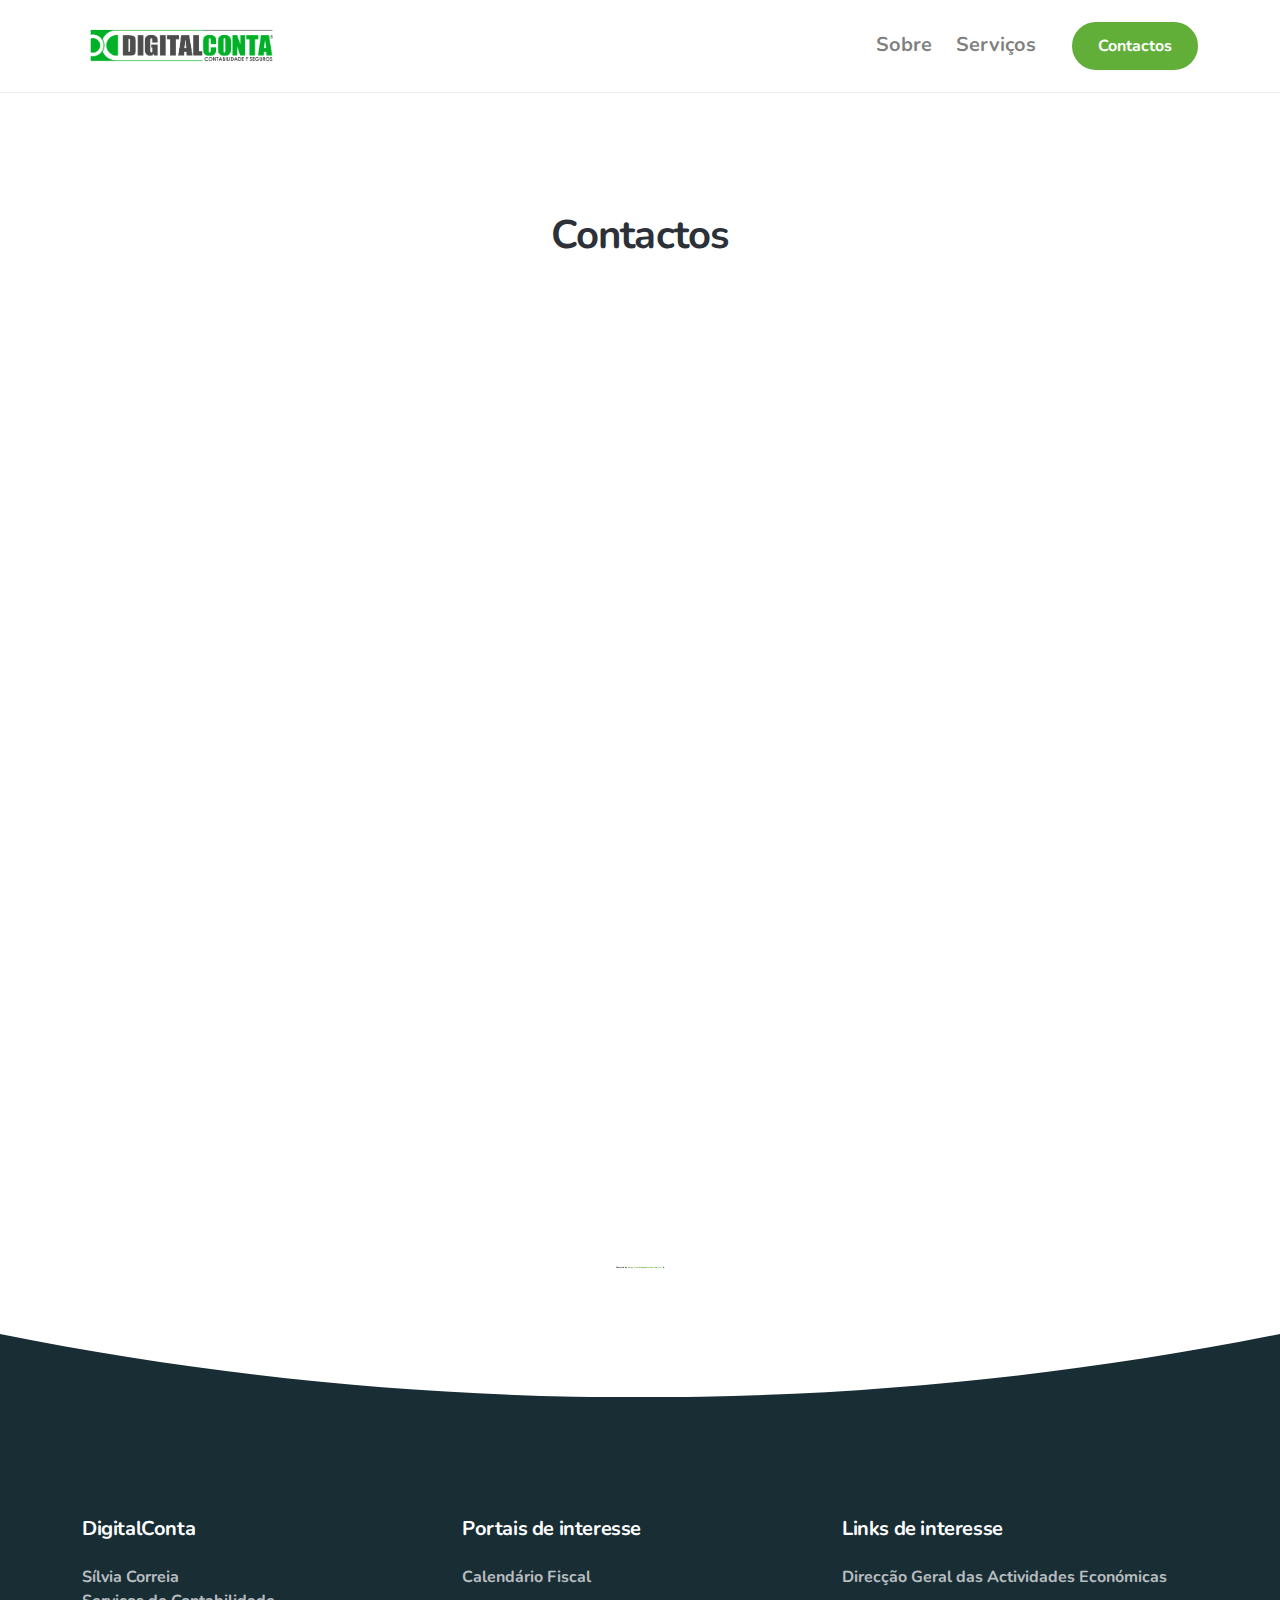
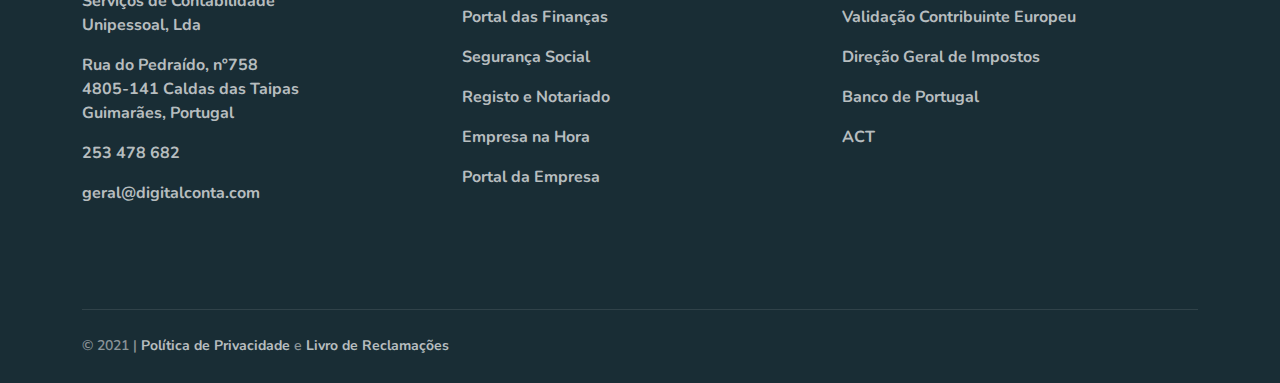
==== commit 5ce23684: "Add files via upload" ====
--- a/contactos.html
+++ b/contactos.html
@@ -44,40 +44,43 @@
         </div>
       </nav>
     </div>
-    <section class="row no-gutters p-0 border-top border-bottom">
-      <div class="col-lg-6">
-        <section>
-          <div class="container">
-            <div class="row justify-content-center">
-              <div class="col col-md-10 col-xl-9 text-center text-lg-left">
-                <h1 class="display-3">Contactos</h1>
-                <address class="lead mb-5">
-                  <p>Rua do Pedraído, nº758</p>
-                  <p>4805-141 Caldas das Taipas</p>
-                  <p>Guimarães, Portugal</p>
-                </address>
-                <div class="d-flex flex-column justify-content-center justify-content-lg-start">
-                  <div class="mx-3 mx-lg-0 mr-lg-5 mb-4">
-                    <h5>Email</h5>
-                    <a href="#" class="lead">geral@digitalconta.com</a>
-                  </div>
-                  <div class="mx-3 mx-lg-0 mr-lg-5 mb-4">
-                    <h5>Telefone</h5>
-                    <a href="#" class="lead">253 478 682</a>
-                  </div>
-                  <div class="mx-3 mx-lg-0 mr-lg-5 mb-4">
-                    <h5>Entre em contacto</h5>
-                    <a href="#" class="lead">Enviar mensagem</a>
-                  </div>
-                </div>
-              </div>
-            </div>
-          </div>
-        </section>
+
+    <section class="row no-gutters border-top">
+      <div class="container">
+        <div class="column justify-content-center text-center">
+          <h2 class="h1 pb-5">Contactos</h2>
+          <div class="col-md-auto" data-aos="fade-up">
+            <div class="px-md-4 px-lg-5 mb-5 mb-md-0">
+              <h5>Morada</h5>
+              <address>
+                <p>Rua do Pedraído, nº75</p>
+                <p>4805-141 Caldas das Taipas</p>
+                <p>Guimarães, Portugal</p>
+              </address>
+              <a href="https://www.google.com/maps?ll=41.49238,-8.349978&z=14&t=h&hl=pt-PT&gl=US&mapclient=embed&q=R.+do+Pedraido+758+Caldelas">Obter direções</a>
+            </div>
+          </div>
+          <div class="col-md-auto" data-aos="fade-up" data-aos-delay="100">
+            <div class="px-md-4 pt-5 px-lg-5 mb-5 mb-md-0">
+              <h5>Email</h5>
+              <a href="mailto:geral@digitalconta.com" class="lead">geral@digitalconta.com</a>
+            </div>
+          </div>
+          <div class="col-md-auto" data-aos="fade-up" data-aos-delay="200">
+            <div class="px-md-4 pt-5 px-lg-5 mb-5 mb-md-0">
+              <h5>Telefone</h5>
+              <a href="tel:253478682" class="lead">253 478 682</a>
+            </div>
+          </div>
+        </div>
       </div>
-      <div class="col-lg-6">
-        <div class="d-none d-lg-block transform-flip-y"></div>
-        <div style="overflow:hidden;width: 700px;position: relative;"><iframe width="700" height="440" src="https://maps.google.com/maps?width=700&amp;height=440&amp;hl=en&amp;q=R.%20do%20Pedraido%20758%20Caldelas+(T%C3%ADtulo)&amp;ie=UTF8&amp;t=&amp;z=16&amp;iwloc=B&amp;output=embed" frameborder="0" scrolling="no" marginheight="0" marginwidth="0"></iframe><div style="position: absolute;width: 80%;bottom: 10px;left: 0;right: 0;margin-left: auto;margin-right: auto;color: #000;text-align: center;"><small style="line-height: 1.8;font-size: 2px;background: #fff;">Powered by <a href="https://embedgooglemaps.com/fr/">https://embedgooglemaps.com/fr/</a> & <a href=""></a></small></div><style>#gmap_canvas img{max-width:none!important;background:none!important}</style></div><br />
+    </section>
+
+    <section class="p-0">
+      <div class="container">
+        <div class="row justify-content-center text-center">
+          <div style="overflow:hidden;width: 700px;position: relative;"><iframe width="700" height="440" src="https://maps.google.com/maps?width=700&amp;height=440&amp;hl=en&amp;q=R.%20do%20Pedraido%20758%20Caldelas+(T%C3%ADtulo)&amp;ie=UTF8&amp;t=&amp;z=16&amp;iwloc=B&amp;output=embed" frameborder="0" scrolling="no" marginheight="0" marginwidth="0"></iframe><div style="position: absolute;width: 80%;bottom: 10px;left: 0;right: 0;margin-left: auto;margin-right: auto;color: #000;text-align: center;"><small style="line-height: 1.8;font-size: 2px;background: #fff;">Powered by <a href="https://embedgooglemaps.com/fr/">https://embedgooglemaps.com/fr/</a> & <a href=""></a></small></div><style>#gmap_canvas img{max-width:none!important;background:none!important}</style></div><br />
+          </div>
       </div>
       <div class="divider divider-bottom bg-primary-3 mt-5"></div>
     </section>
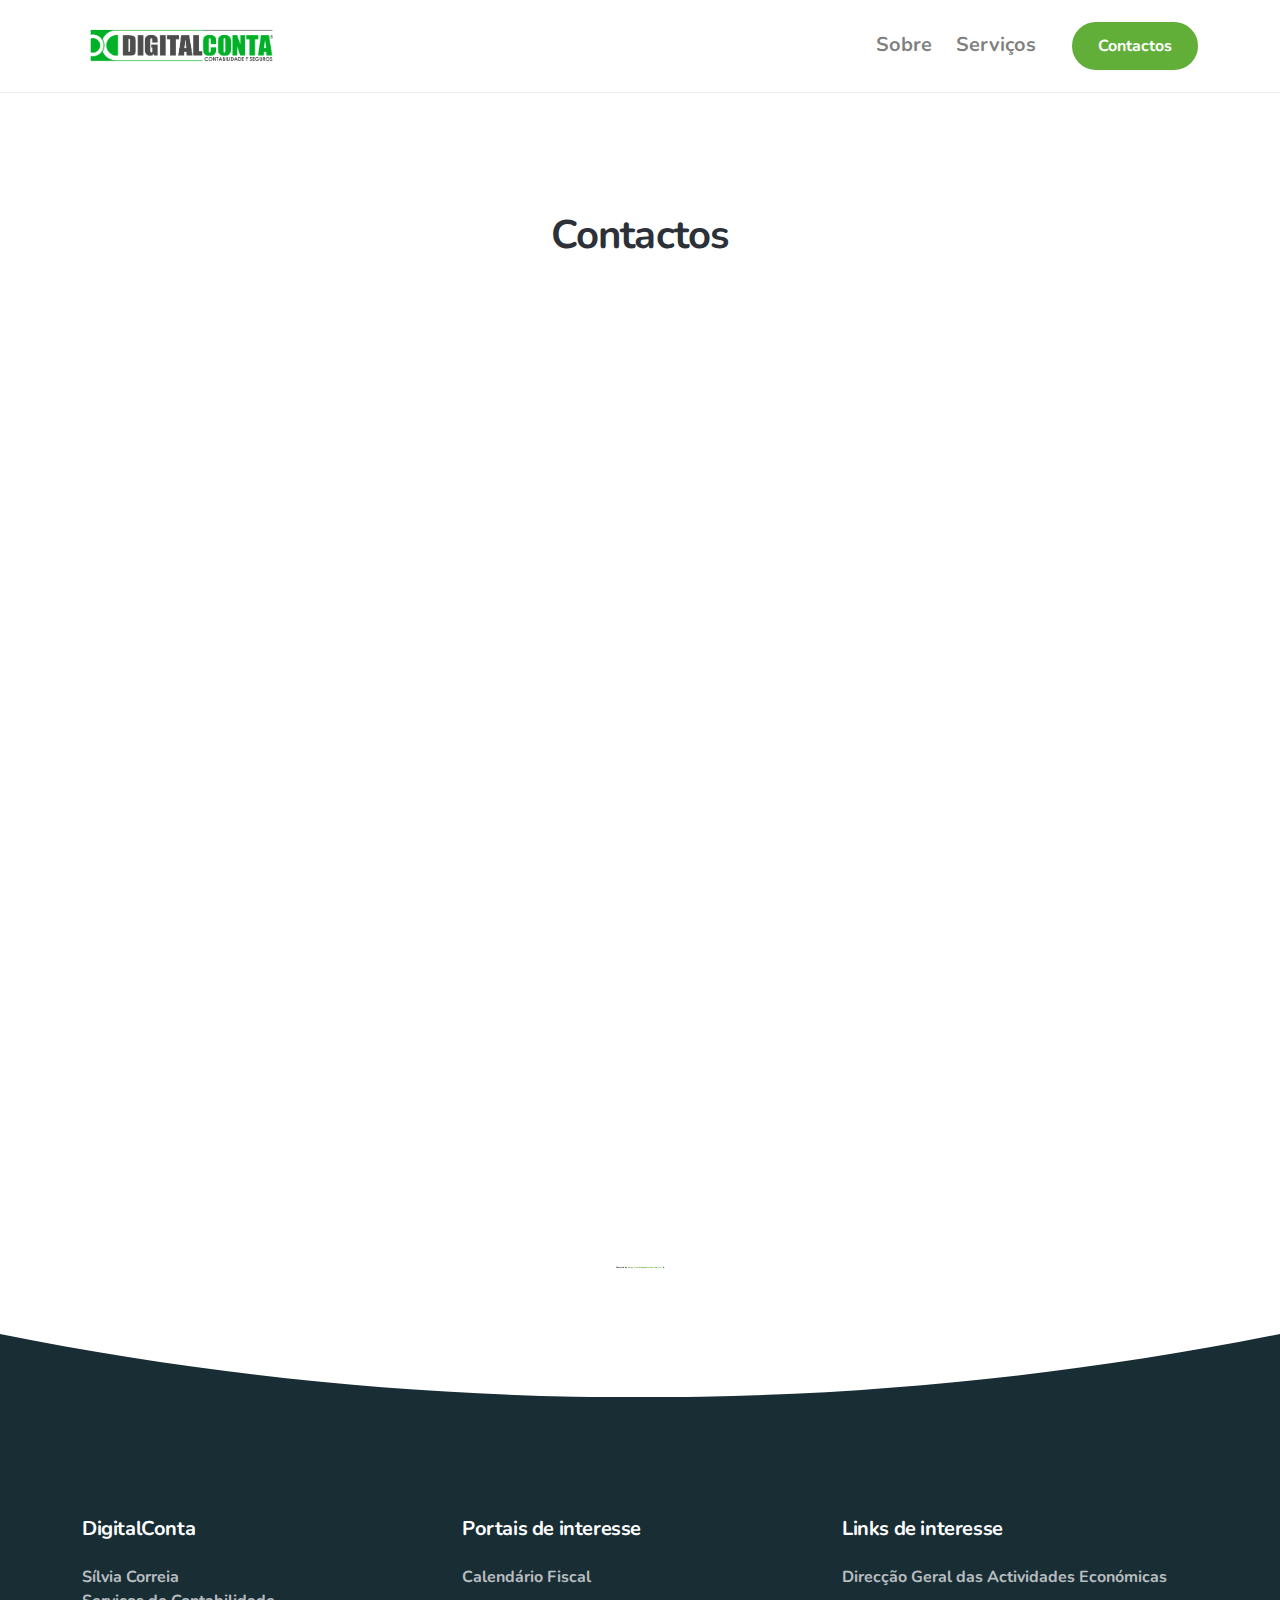
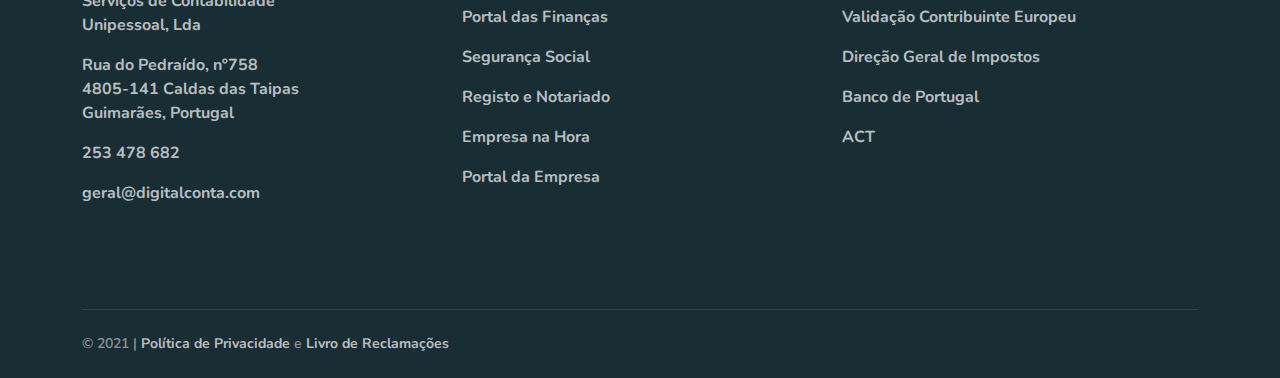
==== commit 981dc602: "Add files via upload" ====
--- a/contactos.html
+++ b/contactos.html
@@ -88,7 +88,7 @@
     <footer class="bg-primary-3 text-white links-white pb-4 footer-1">
       <div class="container">
         <div class="row">
-          <div class="col-xl-4 col-md-4 mb-4 mb-md-0">
+          <div class="col-xl-4 col-md-4 mb-5 mb-md-0">
             <h5>DigitalConta</h5>
             <ul class="nav flex-column flex-md-column">
               <li class="nav-item mr-3 mr-md-0">
@@ -108,7 +108,7 @@
               </li>
             </ul>
           </div>
-          <div class="col-xl-4 col-md-4 mb-4 mb-md-0">
+          <div class="col-xl-4 col-md-4 mb-5 mb-md-0">
             <h5>Portais de interesse</h5>
             <ul class="nav flex-column flex-md-column">
               <li class="nav-item mr-3 mr-md-0">
@@ -131,7 +131,7 @@
               </li>
             </ul>
           </div>
-          <div class="col-xl-4 col-md-4 mb-4 mb-md-0">
+          <div class="col-xl-4 col-md-4 mb-5 mb-md-0">
             <h5>Links de interesse</h5>
             <ul class="nav flex-column flex-md-column">
               <li class="nav-item mr-3 mr-md-0">
@@ -165,13 +165,6 @@
             </div>
           </div>
           <div class="col-auto mt-3 mt-lg-0">
-            <ul class="list-unstyled d-flex mb-0">
-              <li class="mx-3">
-                <a href="#" class="hover-fade-out">
-                  <img src="assets/img/icons/social/facebook.svg" alt="Facebook" class="icon icon-xs bg-white" data-inject-svg>
-                </a>
-              </li>
-            </ul>
           </div>
         </div>
       </div>
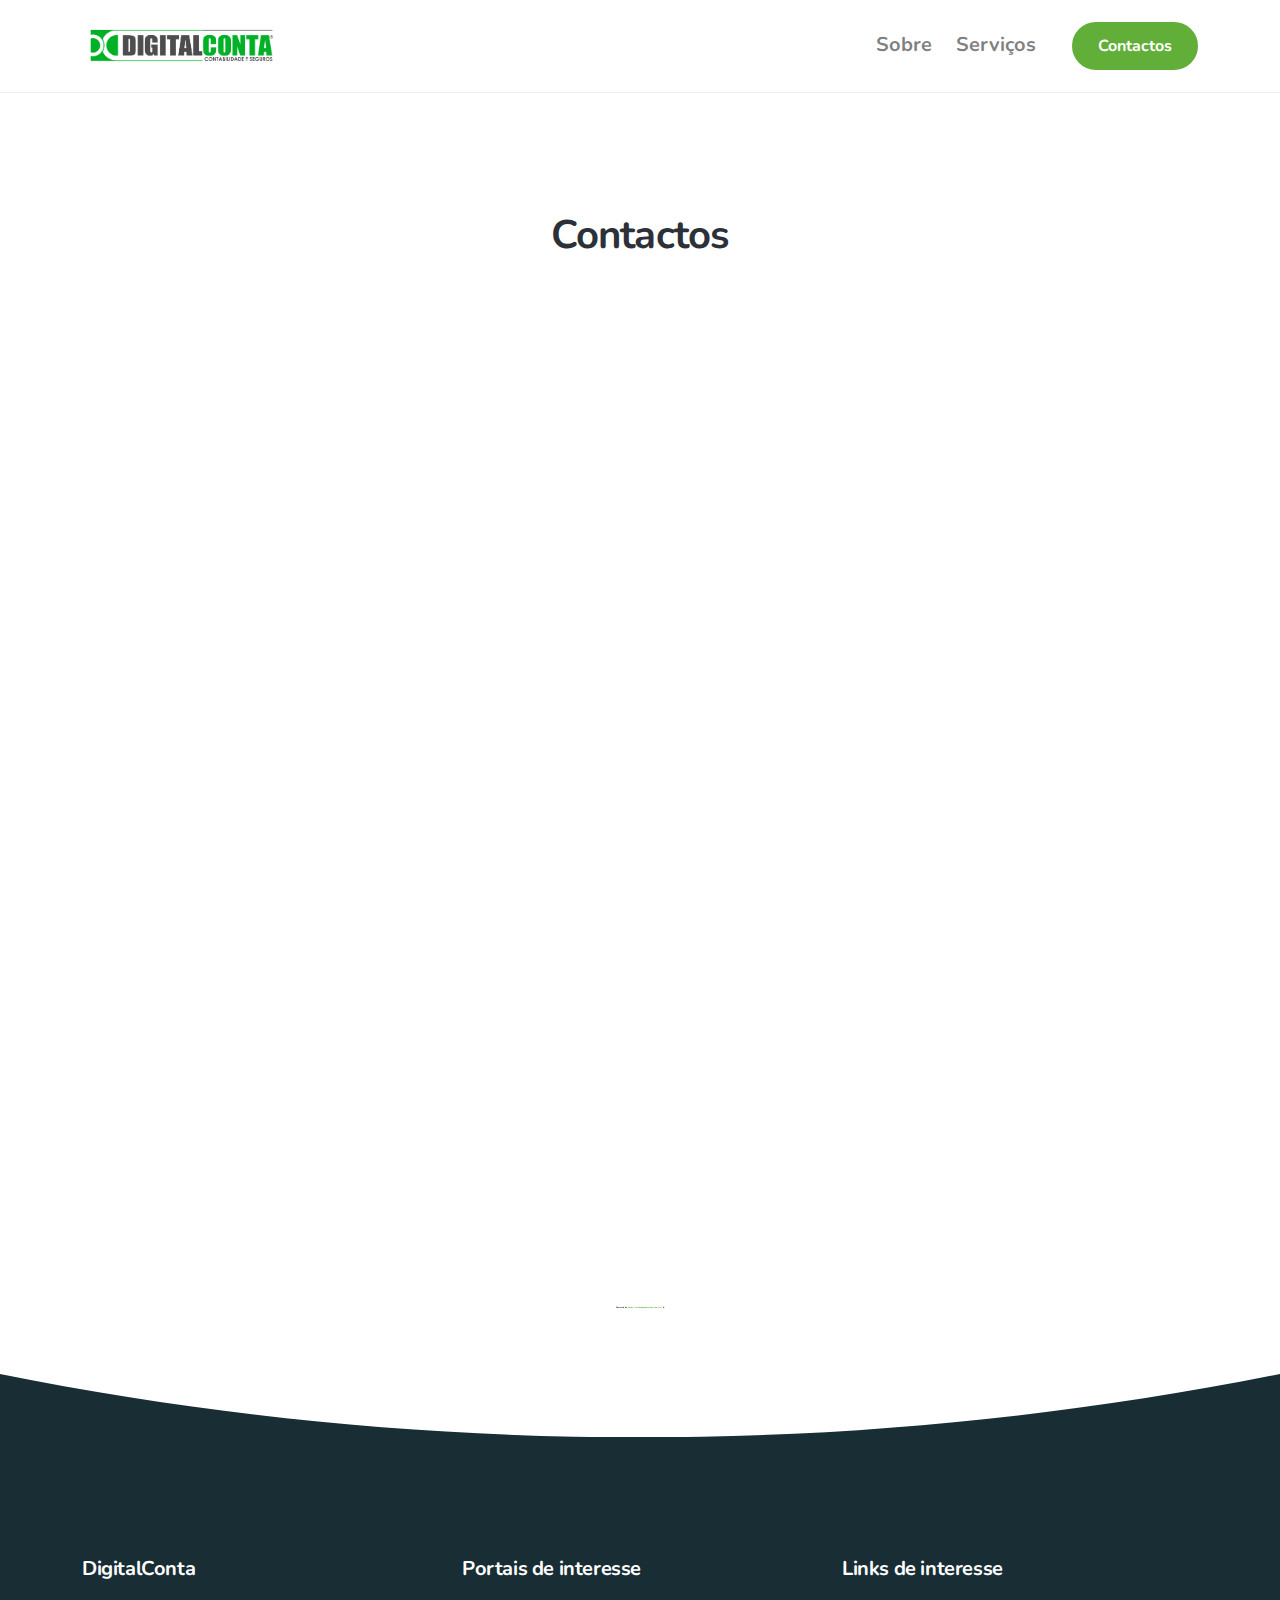
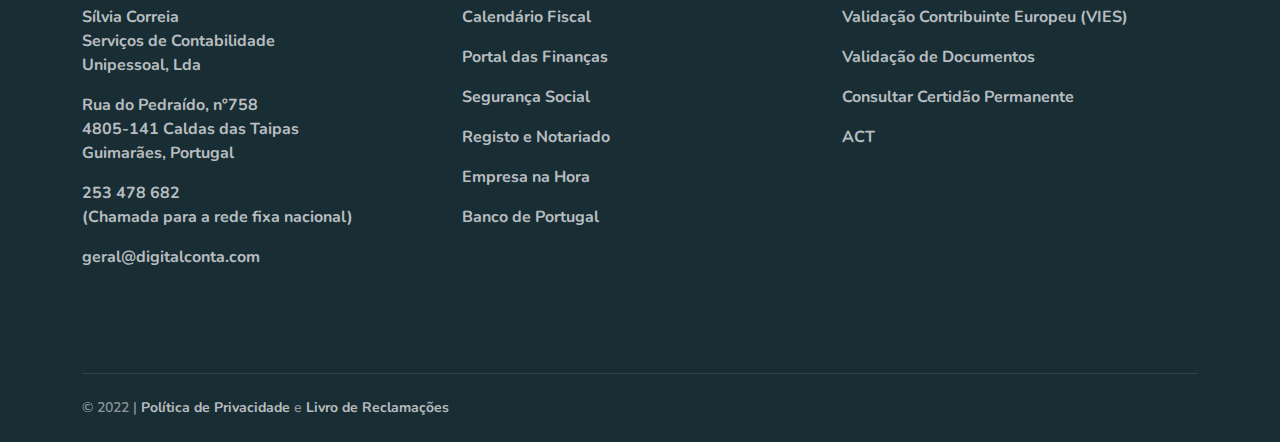
==== commit ccff61ef: "Add files via upload" ====
--- a/contactos.html
+++ b/contactos.html
@@ -69,7 +69,8 @@
           <div class="col-md-auto" data-aos="fade-up" data-aos-delay="200">
             <div class="px-md-4 pt-5 px-lg-5 mb-5 mb-md-0">
               <h5>Telefone</h5>
-              <a href="tel:253478682" class="lead">253 478 682</a>
+              <a href="tel:253478682" class="lead">253 478 682</a><br>
+              <p>(Chamada para a rede fixa nacional)</p>
             </div>
           </div>
         </div>
@@ -101,7 +102,7 @@
                   Guimarães, Portugal</a>
               </li>
               <li class="nav-item mr-3 mr-md-0">
-                <a href="tel:253478682" target="_blank" class="nav-link fade-page px-0 py-2">253 478 682</a>
+                <a href="tel:253478682" target="_blank" class="nav-link fade-page px-0 py-2">253 478 682<br>(Chamada para a rede fixa nacional)</a>
               </li>
               <li class="nav-item mr-3 mr-md-0">
                 <a href="mailto:geral@digitalconta.com" target="_blank" class="nav-link fade-page px-0 py-2">geral@digitalconta.com</a>
@@ -127,7 +128,7 @@
                 <a href="https://justica.gov.pt/Servicos/Empresa-na-Hora" target="_blank" class="nav-link fade-page px-0 py-2">Empresa na Hora</a>
               </li>
               <li class="nav-item mr-3 mr-md-0">
-                <a href="http://www.portaldaempresa.pt/" target="_blank" class="nav-link fade-page px-0 py-2">Portal da Empresa</a>
+                <a href="https://www.bportugal.pt/" target="_blank" class="nav-link fade-page px-0 py-2">Banco de Portugal</a>
               </li>
             </ul>
           </div>
@@ -135,16 +136,13 @@
             <h5>Links de interesse</h5>
             <ul class="nav flex-column flex-md-column">
               <li class="nav-item mr-3 mr-md-0">
-                <a href="http://www.dgae.min-economia.pt/" target="_blank" class="nav-link fade-page px-0 py-2">Direcção Geral das Actividades Económicas</a>
-              </li>
-              <li class="nav-item mr-3 mr-md-0">
-                <a href="https://ec.europa.eu/taxation_customs/vies/" target="_blank" class="nav-link fade-page px-0 py-2">Validação Contribuinte Europeu</a>
-              </li>
-              <li class="nav-item mr-3 mr-md-0">
-                <a href="http://www.dgci.min-financas.pt/" target="_blank" class="nav-link fade-page px-0 py-2">Direção Geral de Impostos</a>
-              </li>
-              <li class="nav-item mr-3 mr-md-0">
-                <a href="https://www.bportugal.pt/" target="_blank" class="nav-link fade-page px-0 py-2">Banco de Portugal</a>
+                <a href="https://ec.europa.eu/taxation_customs/vies/" target="_blank" class="nav-link fade-page px-0 py-2">Validação Contribuinte Europeu (VIES)</a>
+              </li>
+              <li class="nav-item mr-3 mr-md-0">
+                <a href="https://www.portaldasfinancas.gov.pt/pt/validacaoCertidaoForm.action" target="_blank" class="nav-link fade-page px-0 py-2">Validação de Documentos</a>
+              </li>
+              <li class="nav-item mr-3 mr-md-0">
+                <a href="https://eportugal.gov.pt/empresas/Services/Online/Pedidos.aspx?service=CCP" target="_blank" class="nav-link fade-page px-0 py-2">Consultar Certidão Permanente</a>
               </li>
               <li class="nav-item mr-3 mr-md-0">
                 <a href="http://www.act.gov.pt/" target="_blank" class="nav-link fade-page px-0 py-2">ACT</a>
@@ -160,7 +158,7 @@
         <div class="row flex-column flex-lg-row align-items-center justify-content-center justify-content-lg-between text-center text-lg-left">
           <div class="col-auto">
             <div class="d-flex flex-column flex-sm-row align-items-center text-small">
-              <div class="text-muted">&copy; 2021 | <a href="https://www.google.com/policies/privacy/" target="_blank">Política de Privacidade</a> e <a href="https://www.livroreclamacoes.pt/inicio" target="_blank">Livro de Reclamações</a>
+              <div class="text-muted">&copy; 2022 | <a href="https://www.google.com/policies/privacy/" target="_blank">Política de Privacidade</a> e <a href="https://www.livroreclamacoes.pt/inicio" target="_blank">Livro de Reclamações</a>
               </div>
             </div>
           </div>
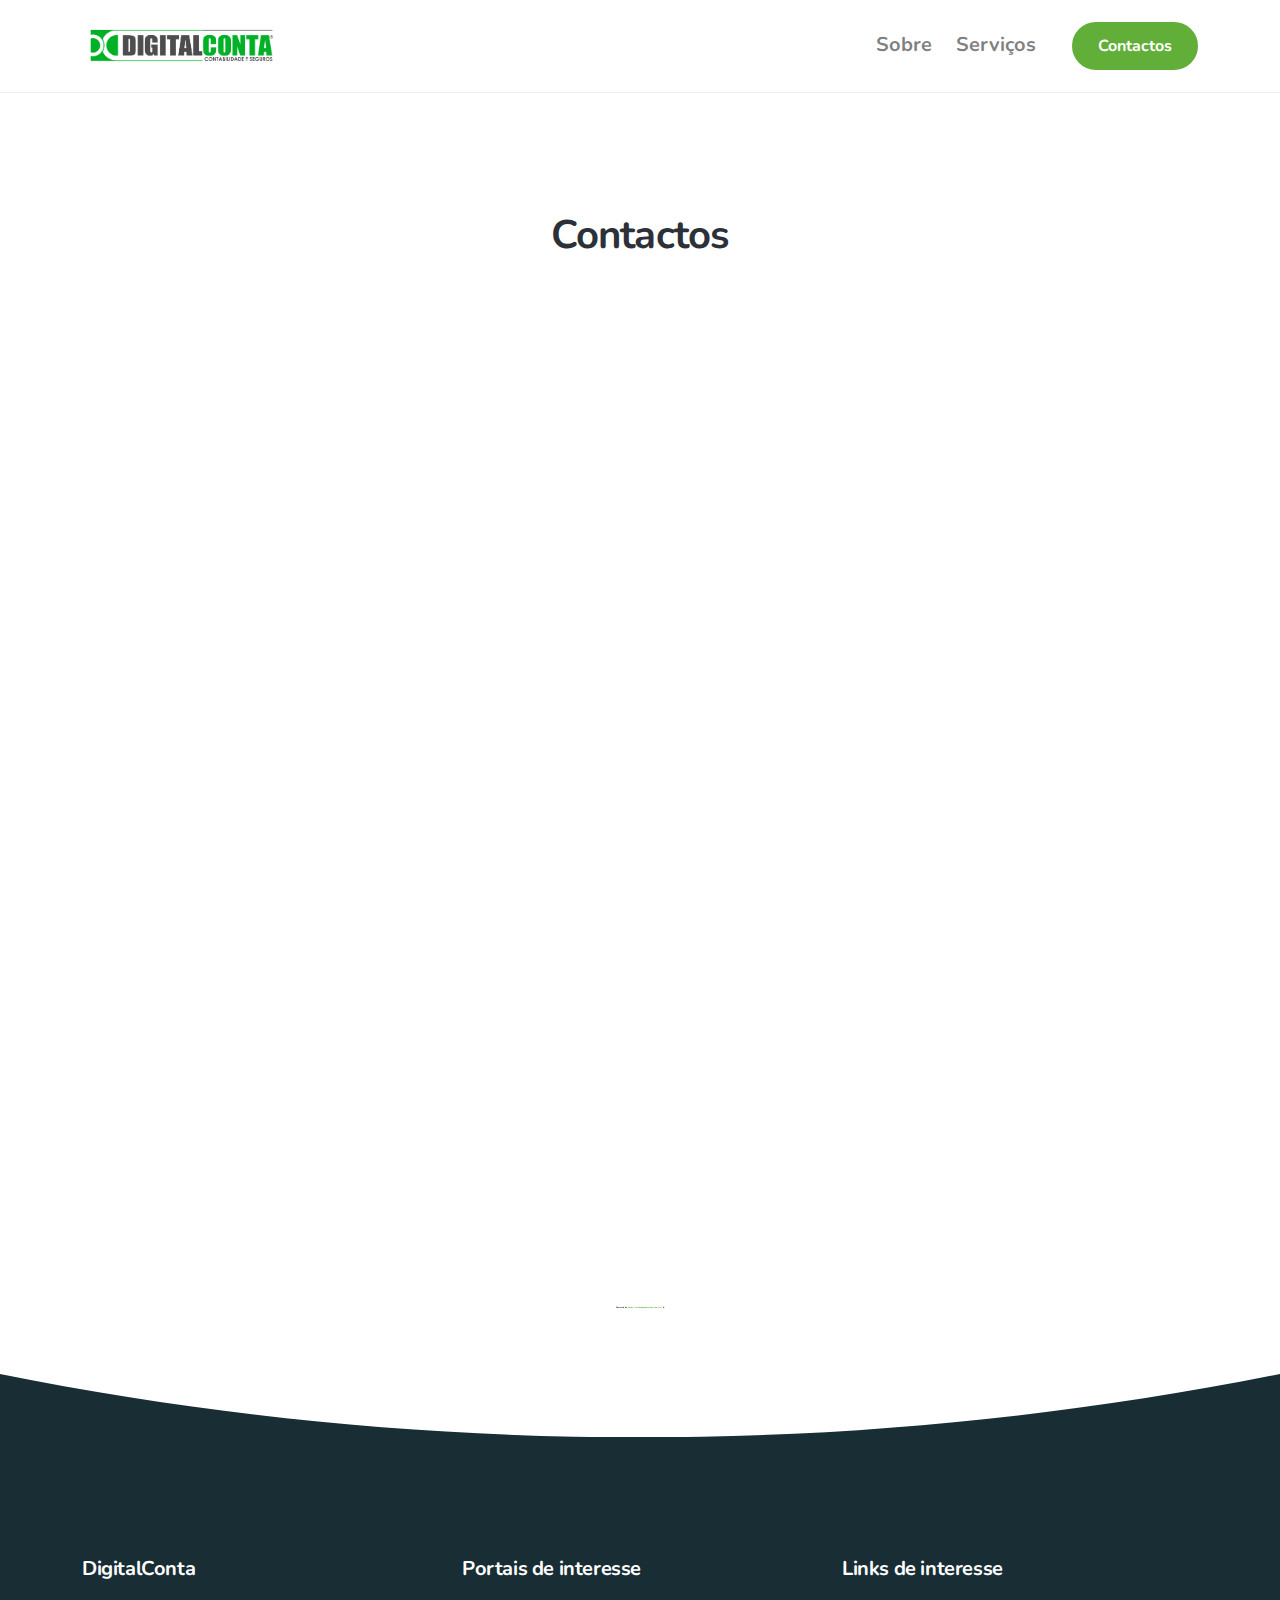
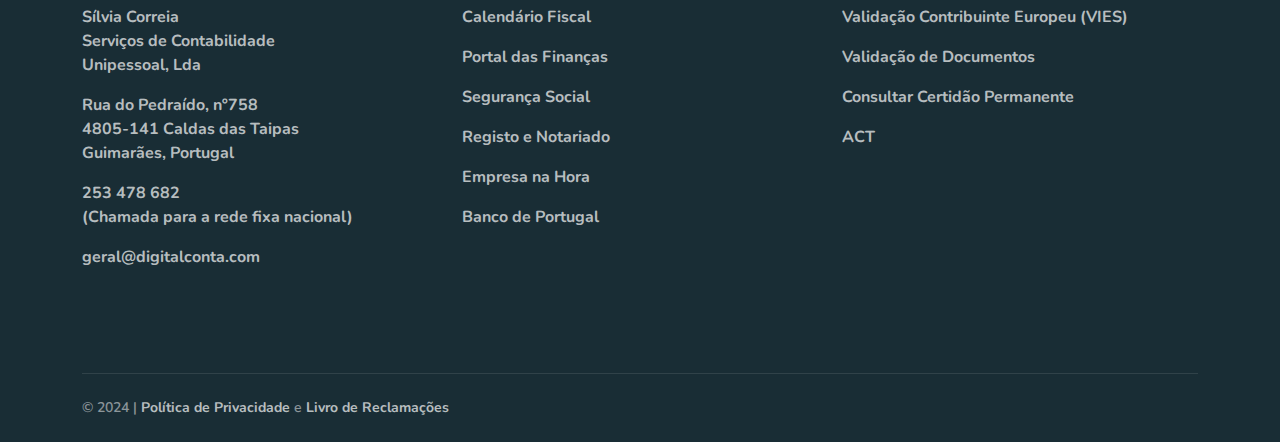
==== commit f41341b4: "Update contactos.html" ====
--- a/contactos.html
+++ b/contactos.html
@@ -53,7 +53,7 @@
             <div class="px-md-4 px-lg-5 mb-5 mb-md-0">
               <h5>Morada</h5>
               <address>
-                <p>Rua do Pedraído, nº75</p>
+                <p>Rua do Pedraído, nº758</p>
                 <p>4805-141 Caldas das Taipas</p>
                 <p>Guimarães, Portugal</p>
               </address>
@@ -158,7 +158,7 @@
         <div class="row flex-column flex-lg-row align-items-center justify-content-center justify-content-lg-between text-center text-lg-left">
           <div class="col-auto">
             <div class="d-flex flex-column flex-sm-row align-items-center text-small">
-              <div class="text-muted">&copy; 2022 | <a href="https://www.google.com/policies/privacy/" target="_blank">Política de Privacidade</a> e <a href="https://www.livroreclamacoes.pt/inicio" target="_blank">Livro de Reclamações</a>
+              <div class="text-muted">&copy; 2024 | <a href="https://www.google.com/policies/privacy/" target="_blank">Política de Privacidade</a> e <a href="https://www.livroreclamacoes.pt/inicio" target="_blank">Livro de Reclamações</a>
               </div>
             </div>
           </div>
